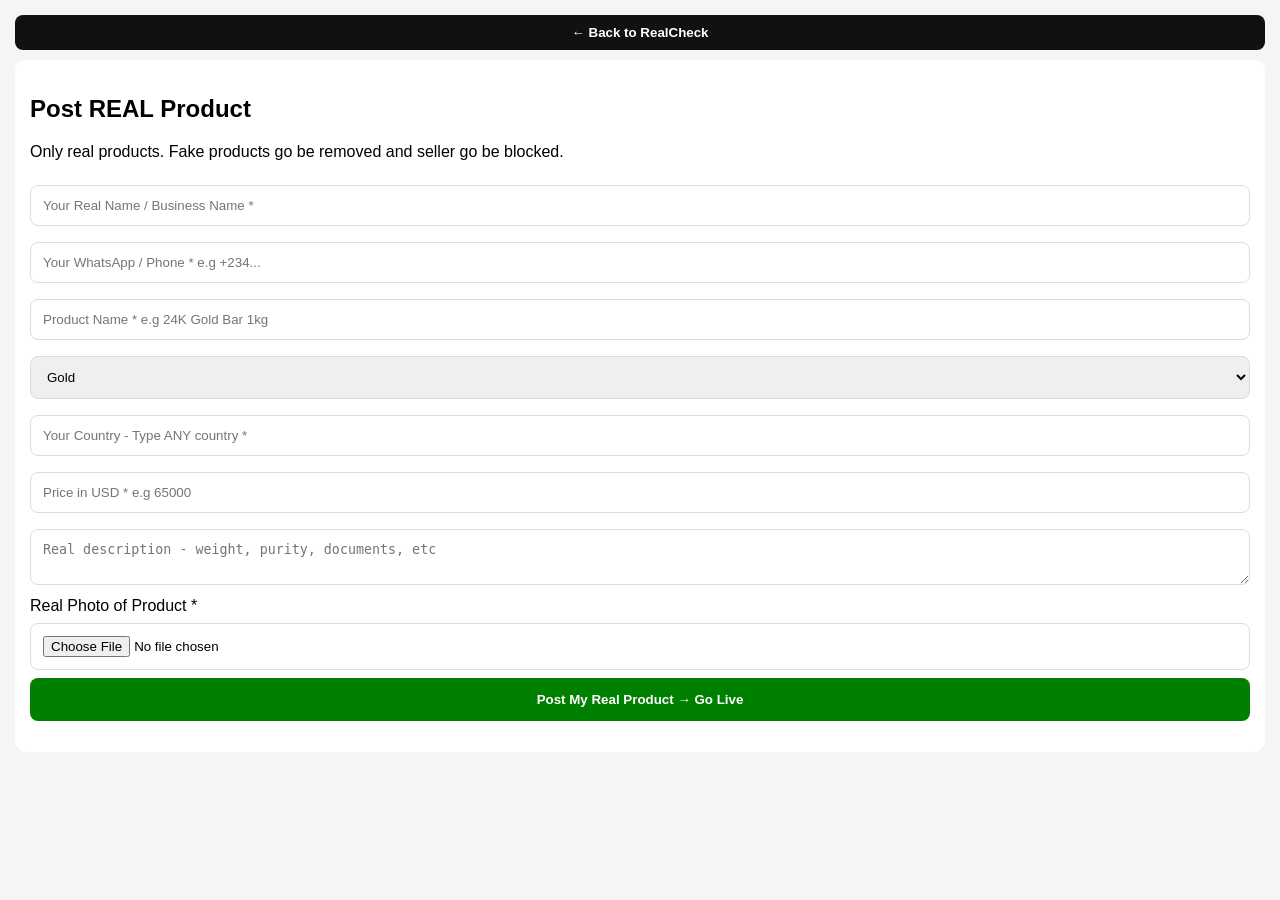
==== post-product.html @ e7271b2e "Add post-product.html for product submission" ====
<!DOCTYPE html>
<html>
<head>
<title>Post Real Product - RealCheck</title>
<meta name="viewport" content="width=device-width, initial-scale=1">
<style>
body{font-family:Arial;margin:0;background:#f5f5f5;padding:15px}
.card{background:white;padding:15px;border-radius:12px}
input,select,textarea{width:100%;padding:12px;margin:8px 0;border:1px solid #ddd;border-radius:8px;box-sizing:border-box}
button{width:100%;padding:14px;background:green;color:white;border:none;border-radius:8px;font-weight:bold}
img{width:100%;border-radius:10px;margin-top:10px}
.back{background:#111;color:white;padding:10px;border:none;border-radius:8px;width:100%;margin-bottom:10px}
</style>
</head>
<body>
<button class="back" onclick="location.href='index.html'">← Back to RealCheck</button>
<div class="card">
<h2>Post REAL Product</h2>
<p>Only real products. Fake products go be removed and seller go be blocked.</p>

<input id="seller" placeholder="Your Real Name / Business Name *">
<input id="phone" placeholder="Your WhatsApp / Phone * e.g +234...">
<input id="name" placeholder="Product Name * e.g 24K Gold Bar 1kg">
<select id="category">
<option value="Gold">Gold</option><option value="Jewelry">Jewelry</option>
<option value="Cars">Cars</option><option value="Land">Land</option>
<option value="Phones">Phones</option><option value="Clothes">Clothes</option>
<option value="Other">Other</option>
</select>
<input id="country" placeholder="Your Country - Type ANY country *" list="allCountries">
<datalist id="allCountries"><option value="Nigeria"><option value="Ghana"><option value="Kenya"><option value="China"><option value="India"><option value="USA"><option value="UK"><option value="France"><option value="UAE"><option value="Dubai"></datalist>
<input id="price" type="number" placeholder="Price in USD * e.g 65000">
<textarea id="desc" placeholder="Real description - weight, purity, documents, etc"></textarea>
<label>Real Photo of Product *</label>
<input type="file" id="photo" accept="image/*">
<img id="preview" style="display:none">
<button onclick="postProduct()">Post My Real Product → Go Live</button>
<p id="msg" style="color:green;text-align:center"></p>
</div>

<script>
let imgData="";
document.getElementById('photo').addEventListener('change',e=>{
  let r=new FileReader();
  r.onload=()=>{imgData=r.result;let p=document.getElementById('preview');p.src=imgData;p.style.display='block';};
  r.readAsDataURL(e.target.files[0]);
});
function postProduct(){
  let seller=document.getElementById('seller').value.trim();
  let phone=document.getElementById('phone').value.trim();
  let name=document.getElementById('name').value.trim();
  let cat=document.getElementById('category').value;
  let country=document.getElementById('country').value.trim();
  let price=document.getElementById('price').value.trim();
  let desc=document.getElementById('desc').value.trim();
  if(!seller||!phone||!name||!country||!price){alert('Please fill all * fields - Real info only');return;}
  if(!imgData){alert('Please upload REAL photo of your product');return;}
  let products=JSON.parse(localStorage.getItem('realcheck_products')||'[]');
  products.push({seller,phone,name,category:cat,country,price,desc,image:imgData,date:new Date().toISOString()});
  localStorage.setItem('realcheck_products',JSON.stringify(products));
  document.getElementById('msg').innerText='✅ Posted! Your real product is now LIVE on homepage.';
  setTimeout(()=>{location.href='index.html';},1500);
}
</script>
</body>
</html>
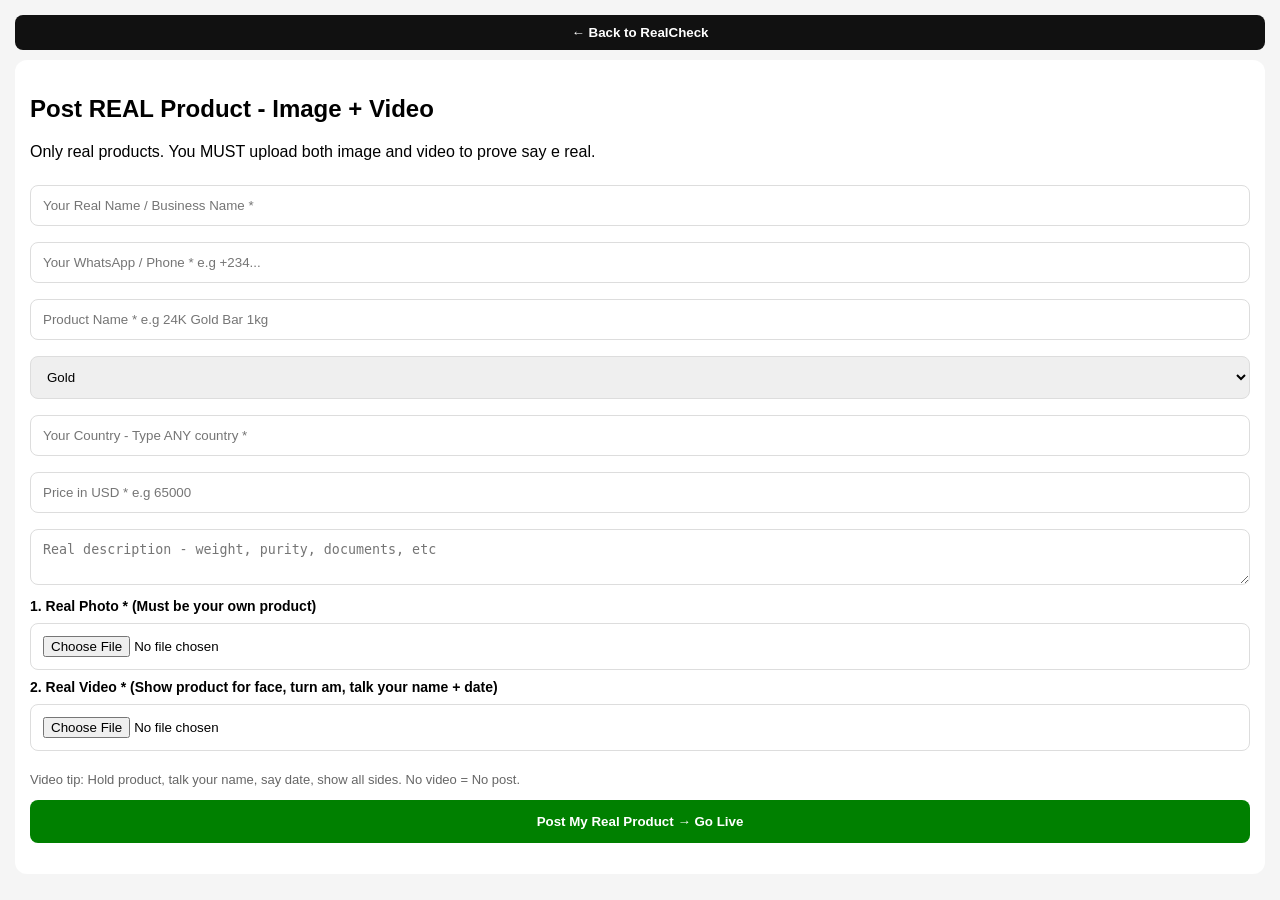
==== commit 9ef1545b: "Require image and video for product posting Updated product posting form to require both image and v" ====
--- a/post-product.html
+++ b/post-product.html
@@ -8,15 +8,16 @@
 .card{background:white;padding:15px;border-radius:12px}
 input,select,textarea{width:100%;padding:12px;margin:8px 0;border:1px solid #ddd;border-radius:8px;box-sizing:border-box}
 button{width:100%;padding:14px;background:green;color:white;border:none;border-radius:8px;font-weight:bold}
-img{width:100%;border-radius:10px;margin-top:10px}
+img,video{width:100%;border-radius:10px;margin-top:10px}
 .back{background:#111;color:white;padding:10px;border:none;border-radius:8px;width:100%;margin-bottom:10px}
+label{font-weight:bold;font-size:14px}
 </style>
 </head>
 <body>
 <button class="back" onclick="location.href='index.html'">← Back to RealCheck</button>
 <div class="card">
-<h2>Post REAL Product</h2>
-<p>Only real products. Fake products go be removed and seller go be blocked.</p>
+<h2>Post REAL Product - Image + Video</h2>
+<p>Only real products. You MUST upload both image and video to prove say e real.</p>
 
 <input id="seller" placeholder="Your Real Name / Business Name *">
 <input id="phone" placeholder="Your WhatsApp / Phone * e.g +234...">
@@ -31,19 +32,33 @@
 <datalist id="allCountries"><option value="Nigeria"><option value="Ghana"><option value="Kenya"><option value="China"><option value="India"><option value="USA"><option value="UK"><option value="France"><option value="UAE"><option value="Dubai"></datalist>
 <input id="price" type="number" placeholder="Price in USD * e.g 65000">
 <textarea id="desc" placeholder="Real description - weight, purity, documents, etc"></textarea>
-<label>Real Photo of Product *</label>
+
+<label>1. Real Photo * (Must be your own product)</label>
 <input type="file" id="photo" accept="image/*">
-<img id="preview" style="display:none">
+<img id="previewImg" style="display:none">
+
+<label>2. Real Video * (Show product for face, turn am, talk your name + date)</label>
+<input type="file" id="video" accept="video/*">
+<video id="previewVid" controls style="display:none"></video>
+<p style="font-size:13px;color:#666">Video tip: Hold product, talk your name, say date, show all sides. No video = No post.</p>
+
 <button onclick="postProduct()">Post My Real Product → Go Live</button>
 <p id="msg" style="color:green;text-align:center"></p>
 </div>
 
 <script>
-let imgData="";
+let imgData=""; let vidData="";
 document.getElementById('photo').addEventListener('change',e=>{
   let r=new FileReader();
-  r.onload=()=>{imgData=r.result;let p=document.getElementById('preview');p.src=imgData;p.style.display='block';};
+  r.onload=()=>{imgData=r.result;let p=document.getElementById('previewImg');p.src=imgData;p.style.display='block';};
   r.readAsDataURL(e.target.files[0]);
+});
+document.getElementById('video').addEventListener('change',e=>{
+  let file=e.target.files[0];
+  if(file.size > 15*1024*1024){alert('Video too big. Make am less than 15MB. Use short video 20-30 seconds.');return;}
+  let r=new FileReader();
+  r.onload=()=>{vidData=r.result;let v=document.getElementById('previewVid');v.src=vidData;v.style.display='block';};
+  r.readAsDataURL(file);
 });
 function postProduct(){
   let seller=document.getElementById('seller').value.trim();
@@ -54,11 +69,12 @@
   let price=document.getElementById('price').value.trim();
   let desc=document.getElementById('desc').value.trim();
   if(!seller||!phone||!name||!country||!price){alert('Please fill all * fields - Real info only');return;}
-  if(!imgData){alert('Please upload REAL photo of your product');return;}
+  if(!imgData){alert('Please upload REAL PHOTO');return;}
+  if(!vidData){alert('Please upload REAL VIDEO - Video na must. No video, no post.');return;}
   let products=JSON.parse(localStorage.getItem('realcheck_products')||'[]');
-  products.push({seller,phone,name,category:cat,country,price,desc,image:imgData,date:new Date().toISOString()});
+  products.push({seller,phone,name,category:cat,country,price,desc,image:imgData,video:vidData,date:new Date().toISOString()});
   localStorage.setItem('realcheck_products',JSON.stringify(products));
-  document.getElementById('msg').innerText='✅ Posted! Your real product is now LIVE on homepage.';
+  document.getElementById('msg').innerText='✅ Posted! Image + Video don go LIVE on homepage.';
   setTimeout(()=>{location.href='index.html';},1500);
 }
 </script>
